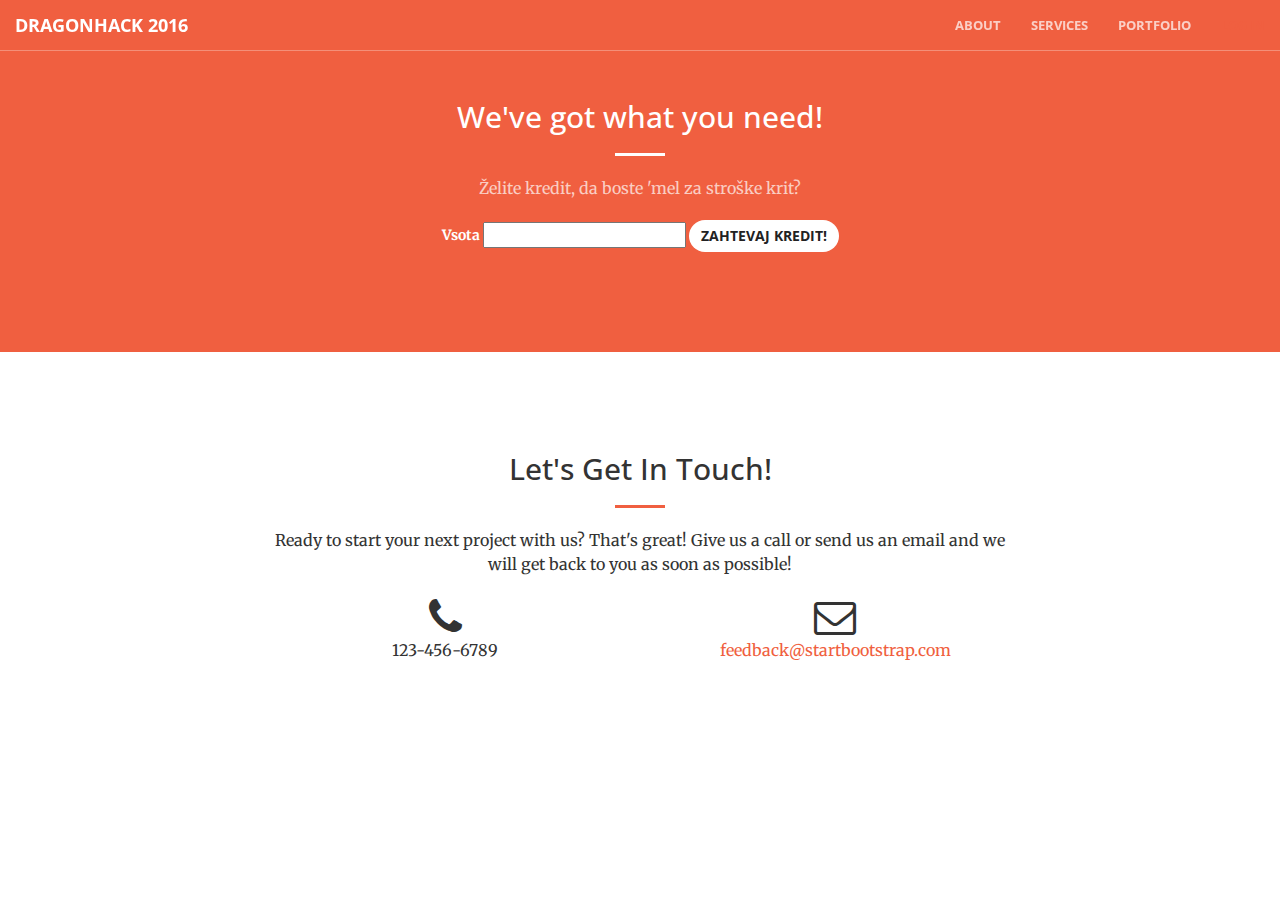
==== index.html @ dbbbbe60 "dodan value" ====
<!DOCTYPE html>
<html lang="en">

<head>

    <meta charset="utf-8">
    <meta http-equiv="X-UA-Compatible" content="IE=edge">
    <meta name="viewport" content="width=device-width, initial-scale=1">
    <meta name="description" content="">
    <meta name="author" content="">

    <title>Creative - Start Bootstrap Theme</title>

    <!-- Bootstrap Core CSS -->
    <link rel="stylesheet" href="css/bootstrap.min.css" type="text/css">

    <!-- Custom Fonts -->
    <link href='http://fonts.googleapis.com/css?family=Open+Sans:300italic,400italic,600italic,700italic,800italic,400,300,600,700,800' rel='stylesheet' type='text/css'>
    <link href='http://fonts.googleapis.com/css?family=Merriweather:400,300,300italic,400italic,700,700italic,900,900italic' rel='stylesheet' type='text/css'>
    <link rel="stylesheet" href="font-awesome/css/font-awesome.min.css" type="text/css">

    <!-- Plugin CSS -->
    <link rel="stylesheet" href="css/animate.min.css" type="text/css">

    <!-- Custom CSS -->
    <link rel="stylesheet" href="css/creative.css" type="text/css">

    <!-- HTML5 Shim and Respond.js IE8 support of HTML5 elements and media queries -->
    <!-- WARNING: Respond.js doesn't work if you view the page via file:// -->
    <!--[if lt IE 9]>
        <script src="https://oss.maxcdn.com/libs/html5shiv/3.7.0/html5shiv.js"></script>
        <script src="https://oss.maxcdn.com/libs/respond.js/1.4.2/respond.min.js"></script>
    <![endif]-->

</head>

<body id="page-top">

    <nav id="mainNav" class="navbar navbar-default navbar-fixed-top">
        <div class="container-fluid">
            <!-- Brand and toggle get grouped for better mobile display -->
            <div class="navbar-header">
                <button type="button" class="navbar-toggle collapsed" data-toggle="collapse" data-target="#bs-example-navbar-collapse-1">
                    <span class="sr-only">Toggle navigation</span>
                    <span class="icon-bar"></span>
                    <span class="icon-bar"></span>
                    <span class="icon-bar"></span>
                </button>
                <a class="navbar-brand page-scroll" href="#page-top">Dragonhack 2016</a>
            </div>

            <!-- Collect the nav links, forms, and other content for toggling -->
            <div class="collapse navbar-collapse" id="bs-example-navbar-collapse-1">
                <ul class="nav navbar-nav navbar-right">
                    <li>
                        <a class="page-scroll" href="#about">About</a>
                    </li>
                    <li>
                        <a class="page-scroll" href="#services">Services</a>
                    </li>
                    <li>
                        <a class="page-scroll" href="#portfolio">Portfolio</a>
                    </li>
                    <li>
                        <a class="page-scroll" href="#contact">Log in</a>
                    </li>
                </ul>
            </div>
            <!-- /.navbar-collapse -->
        </div>
        <!-- /.container-fluid -->
    </nav>


    <section class="bg-primary" id="about">
        <div class="container">
            <div class="row">
                <div class="col-lg-8 col-lg-offset-2 text-center">
                    <h2 class="section-heading">We've got what you need!</h2>
                    <hr class="light">
                    <p class="text-faded">Želite kredit, da boste 'mel za stroške krit?</p>
                    <form action="index.php" method="post">
                        <strong>Vsota</strong> <input  type="number" name="Value" style="color: black;" min="0">
                        <input type="submit" class="btn btn-default" value="Zahtevaj kredit!">
                    </form>
                </div>
            </div>
        </div>
    </section>

    <section id="contact">
        <div class="container">
            <div class="row">
                <div class="col-lg-8 col-lg-offset-2 text-center">
                    <h2 class="section-heading">Let's Get In Touch!</h2>
                    <hr class="primary">
                    <p>Ready to start your next project with us? That's great! Give us a call or send us an email and we will get back to you as soon as possible!</p>
                </div>
                <div class="col-lg-4 col-lg-offset-2 text-center">
                    <i class="fa fa-phone fa-3x wow bounceIn"></i>
                    <p>123-456-6789</p>
                </div>
                <div class="col-lg-4 text-center">
                    <i class="fa fa-envelope-o fa-3x wow bounceIn" data-wow-delay=".1s"></i>
                    <p><a href="mailto:your-email@your-domain.com">feedback@startbootstrap.com</a></p>
                </div>
            </div>
        </div>
    </section>

    <!-- jQuery -->
    <script src="js/jquery.js"></script>

    <!-- Bootstrap Core JavaScript -->
    <script src="js/bootstrap.min.js"></script>

    <!-- Plugin JavaScript -->
    <script src="js/jquery.easing.min.js"></script>
    <script src="js/jquery.fittext.js"></script>
    <script src="js/wow.min.js"></script>

    <!-- Custom Theme JavaScript -->
    <script src="js/creative.js"></script>

</body>

</html>
---- css/creative.css ----
/*!
 * Start Bootstrap - Creative Bootstrap Theme (http://startbootstrap.com)
 * Code licensed under the Apache License v2.0.
 * For details, see http://www.apache.org/licenses/LICENSE-2.0.
 */


html,
body {
    width: 100%;
    height: 100%;
}

body {
    font-family: Merriweather,'Helvetica Neue',Arial,sans-serif;
}

hr {
    max-width: 50px;
    border-color: #f05f40;
    border-width: 3px;
}

hr.light {
    border-color: #fff;
}

a {
    color: #f05f40;
    -webkit-transition: all .35s;
    -moz-transition: all .35s;
    transition: all .35s;
}

a:hover,
a:focus {
    color: #eb3812;
}

h1,
h2,
h3,
h4,
h5,
h6 {
    font-family: 'Open Sans','Helvetica Neue',Arial,sans-serif;
}

p {
    margin-bottom: 20px;
    font-size: 16px;
    line-height: 1.5;
}

.bg-primary {
    background-color: #f05f40;
}

.bg-dark {
    color: #fff;
    background-color: #222;
}

.text-faded {
    color: rgba(255,255,255,.7);
}

section {
    padding: 100px 0;
}

aside {
    padding: 50px 0;
}

.no-padding {
    padding: 0;
}

.navbar-default {
    border-color: rgba(34,34,34,.05);
    font-family: 'Open Sans','Helvetica Neue',Arial,sans-serif;
    background-color: #fff;
    -webkit-transition: all .35s;
    -moz-transition: all .35s;
    transition: all .35s;
}

.navbar-default .navbar-header .navbar-brand {
    text-transform: uppercase;
    font-family: 'Open Sans','Helvetica Neue',Arial,sans-serif;
    font-weight: 700;
    color: #f05f40;
}

.navbar-default .navbar-header .navbar-brand:hover,
.navbar-default .navbar-header .navbar-brand:focus {
    color: #eb3812;
}

.navbar-default .nav > li>a,
.navbar-default .nav>li>a:focus {
    text-transform: uppercase;
    font-size: 13px;
    font-weight: 700;
    color: #222;
}

.navbar-default .nav > li>a:hover,
.navbar-default .nav>li>a:focus:hover {
    color: #f05f40;
}

.navbar-default .nav > li.active>a,
.navbar-default .nav>li.active>a:focus {
    color: #f05f40!important;
    background-color: transparent;
}

.navbar-default .nav > li.active>a:hover,
.navbar-default .nav>li.active>a:focus:hover {
    background-color: transparent;
}

@media(min-width:768px) {
    .navbar-default {
        border-color: rgba(255,255,255,.3);
        background-color: transparent;
    }

    .navbar-default .navbar-header .navbar-brand {
        color: rgba(255,255,255,.7);
    }

    .navbar-default .navbar-header .navbar-brand:hover,
    .navbar-default .navbar-header .navbar-brand:focus {
        color: #fff;
    }

    .navbar-default .nav > li>a,
    .navbar-default .nav>li>a:focus {
        color: rgba(255,255,255,.7);
    }

    .navbar-default .nav > li>a:hover,
    .navbar-default .nav>li>a:focus:hover {
        color: #fff;
    }

    .navbar-default.affix {
        border-color: rgba(34,34,34,.05);
        background-color: #fff;
    }

    .navbar-default.affix .navbar-header .navbar-brand {
        font-size: 14px;
        color: #f05f40;
    }

    .navbar-default.affix .navbar-header .navbar-brand:hover,
    .navbar-default.affix .navbar-header .navbar-brand:focus {
        color: #eb3812;
    }

    .navbar-default.affix .nav > li>a,
    .navbar-default.affix .nav>li>a:focus {
        color: #222;
    }

    .navbar-default.affix .nav > li>a:hover,
    .navbar-default.affix .nav>li>a:focus:hover {
        color: #f05f40;
    }
}

header {
    position: relative;
    width: 100%;
    min-height: auto;
    text-align: center;
    color: #fff;
    background-image: url(../img/header.jpg);
    background-position: center;
    -webkit-background-size: cover;
    -moz-background-size: cover;
    background-size: cover;
    -o-background-size: cover;
}

header .header-content {
    position: relative;
    width: 100%;
    padding: 100px 15px;
    text-align: center;
}

header .header-content .header-content-inner h1 {
    margin-top: 0;
    margin-bottom: 0;
    text-transform: uppercase;
    font-weight: 700;
}

header .header-content .header-content-inner hr {
    margin: 30px auto;
}

header .header-content .header-content-inner p {
    margin-bottom: 50px;
    font-size: 16px;
    font-weight: 300;
    color: rgba(255,255,255,.7);
}

@media(min-width:768px) {
    header {
        min-height: 100%;
    }

    header .header-content {
        position: absolute;
        top: 50%;
        padding: 0 50px;
        -webkit-transform: translateY(-50%);
        -ms-transform: translateY(-50%);
        transform: translateY(-50%);
    }

    header .header-content .header-content-inner {
        margin-right: auto;
        margin-left: auto;
        max-width: 1000px;
    }

    header .header-content .header-content-inner p {
        margin-right: auto;
        margin-left: auto;
        max-width: 80%;
        font-size: 18px;
    }
}

.section-heading {
    margin-top: 0;
}

.service-box {
    margin: 50px auto 0;
    max-width: 400px;
}

@media(min-width:992px) {
    .service-box {
        margin: 20px auto 0;
    }
}

.service-box p {
    margin-bottom: 0;
}

.portfolio-box {
    display: block;
    position: relative;
    margin: 0 auto;
    max-width: 650px;
}

.portfolio-box .portfolio-box-caption {
    display: block;
    position: absolute;
    bottom: 0;
    width: 100%;
    height: 100%;
    text-align: center;
    color: #fff;
    opacity: 0;
    background: rgba(240,95,64,.9);
    -webkit-transition: all .35s;
    -moz-transition: all .35s;
    transition: all .35s;
}

.portfolio-box .portfolio-box-caption .portfolio-box-caption-content {
    position: absolute;
    top: 50%;
    width: 100%;
    text-align: center;
    transform: translateY(-50%);
}

.portfolio-box .portfolio-box-caption .portfolio-box-caption-content .project-category,
.portfolio-box .portfolio-box-caption .portfolio-box-caption-content .project-name {
    padding: 0 15px;
    font-family: 'Open Sans','Helvetica Neue',Arial,sans-serif;
}

.portfolio-box .portfolio-box-caption .portfolio-box-caption-content .project-category {
    text-transform: uppercase;
    font-size: 14px;
    font-weight: 600;
}

.portfolio-box .portfolio-box-caption .portfolio-box-caption-content .project-name {
    font-size: 18px;
}

.portfolio-box:hover .portfolio-box-caption {
    opacity: 1;
}

@media(min-width:768px) {
    .portfolio-box .portfolio-box-caption .portfolio-box-caption-content .project-category {
        font-size: 16px;
    }

    .portfolio-box .portfolio-box-caption .portfolio-box-caption-content .project-name {
        font-size: 22px;
    }
}

.call-to-action h2 {
    margin: 0 auto 20px;
}

.text-primary {
    color: #f05f40;
}

.no-gutter > [class*=col-] {
    padding-right: 0;
    padding-left: 0;
}

.btn-default {
    border-color: #fff;
    color: #222;
    background-color: #fff;
    -webkit-transition: all .35s;
    -moz-transition: all .35s;
    transition: all .35s;
}

.btn-default:hover,
.btn-default:focus,
.btn-default.focus,
.btn-default:active,
.btn-default.active,
.open > .dropdown-toggle.btn-default {
    border-color: #ededed;
    color: #222;
    background-color: #f2f2f2;
}

.btn-default:active,
.btn-default.active,
.open > .dropdown-toggle.btn-default {
    background-image: none;
}

.btn-default.disabled,
.btn-default[disabled],
fieldset[disabled] .btn-default,
.btn-default.disabled:hover,
.btn-default[disabled]:hover,
fieldset[disabled] .btn-default:hover,
.btn-default.disabled:focus,
.btn-default[disabled]:focus,
fieldset[disabled] .btn-default:focus,
.btn-default.disabled.focus,
.btn-default[disabled].focus,
fieldset[disabled] .btn-default.focus,
.btn-default.disabled:active,
.btn-default[disabled]:active,
fieldset[disabled] .btn-default:active,
.btn-default.disabled.active,
.btn-default[disabled].active,
fieldset[disabled] .btn-default.active {
    border-color: #fff;
    background-color: #fff;
}

.btn-default .badge {
    color: #fff;
    background-color: #222;
}

.btn-primary {
    border-color: #f05f40;
    color: #fff;
    background-color: #f05f40;
    -webkit-transition: all .35s;
    -moz-transition: all .35s;
    transition: all .35s;
}

.btn-primary:hover,
.btn-primary:focus,
.btn-primary.focus,
.btn-primary:active,
.btn-primary.active,
.open > .dropdown-toggle.btn-primary {
    border-color: #ed431f;
    color: #fff;
    background-color: #ee4b28;
}

.btn-primary:active,
.btn-primary.active,
.open > .dropdown-toggle.btn-primary {
    background-image: none;
}

.btn-primary.disabled,
.btn-primary[disabled],
fieldset[disabled] .btn-primary,
.btn-primary.disabled:hover,
.btn-primary[disabled]:hover,
fieldset[disabled] .btn-primary:hover,
.btn-primary.disabled:focus,
.btn-primary[disabled]:focus,
fieldset[disabled] .btn-primary:focus,
.btn-primary.disabled.focus,
.btn-primary[disabled].focus,
fieldset[disabled] .btn-primary.focus,
.btn-primary.disabled:active,
.btn-primary[disabled]:active,
fieldset[disabled] .btn-primary:active,
.btn-primary.disabled.active,
.btn-primary[disabled].active,
fieldset[disabled] .btn-primary.active {
    border-color: #f05f40;
    background-color: #f05f40;
}

.btn-primary .badge {
    color: #f05f40;
    background-color: #fff;
}

.btn {
    border: 0;
    border-radius: 300px;
    text-transform: uppercase;
    font-family: 'Open Sans','Helvetica Neue',Arial,sans-serif;
    font-weight: 700;
}

.btn-xl {
    padding: 15px 30px;
}

::-moz-selection {
    text-shadow: none;
    color: #fff;
    background: #222;
}

::selection {
    text-shadow: none;
    color: #fff;
    background: #222;
}

img::selection {
    color: #fff;
    background: 0 0;
}

img::-moz-selection {
    color: #fff;
    background: 0 0;
}

body {
    webkit-tap-highlight-color: #222;
}
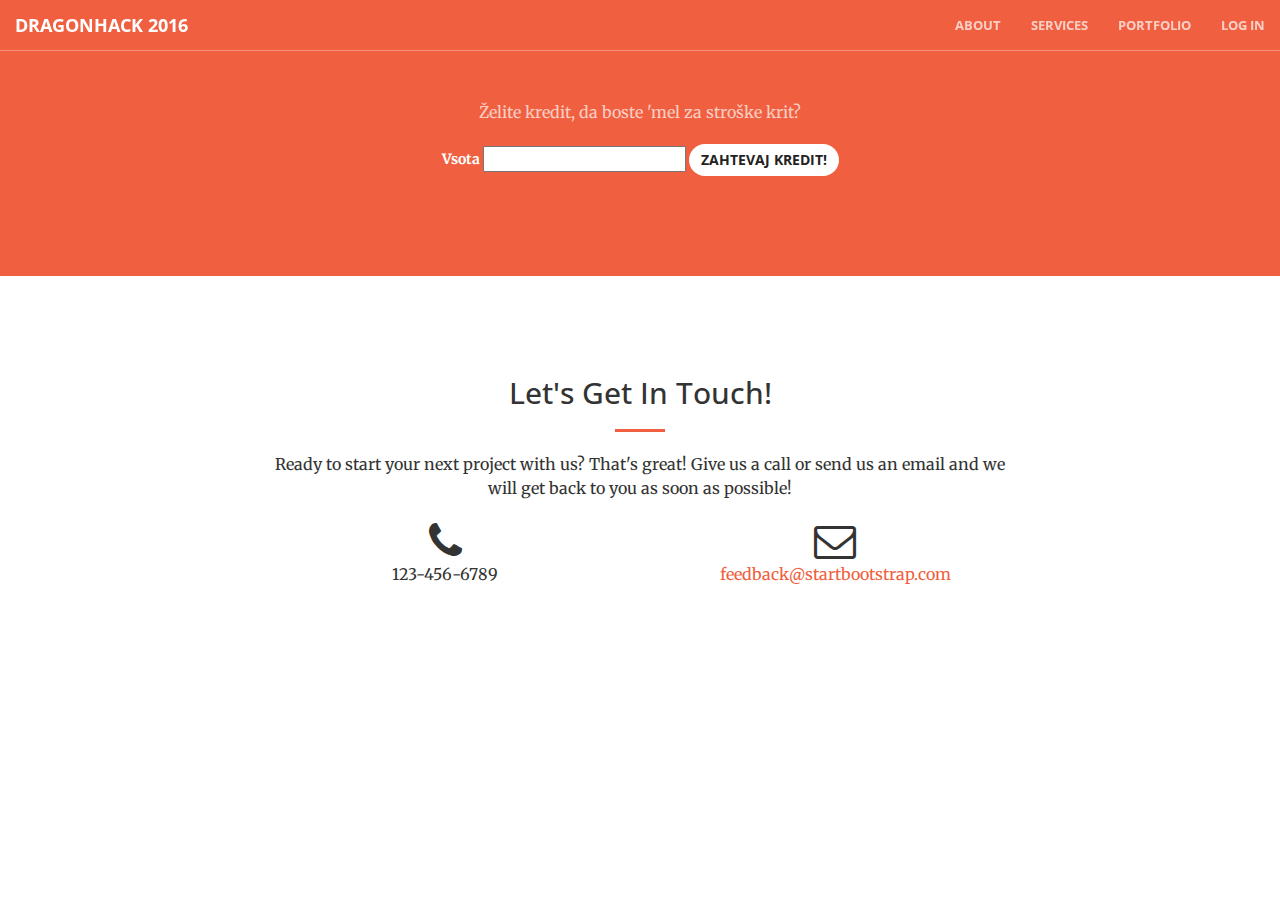
==== commit 47f6dffe: "Merge branch 'master' of github.com:PascalSavage/redoxygen" ====
--- a/index.html
+++ b/index.html
@@ -34,7 +34,7 @@
 
 </head>
 
-<body id="page-top">
+<body>
 
     <nav id="mainNav" class="navbar navbar-default navbar-fixed-top">
         <div class="container-fluid">
@@ -72,12 +72,10 @@
     </nav>
 
 
-    <section class="bg-primary" id="about">
+    <section class="bg-primary">
         <div class="container">
             <div class="row">
                 <div class="col-lg-8 col-lg-offset-2 text-center">
-                    <h2 class="section-heading">We've got what you need!</h2>
-                    <hr class="light">
                     <p class="text-faded">Želite kredit, da boste 'mel za stroške krit?</p>
                     <form action="index.php" method="post">
                         <strong>Vsota</strong> <input  type="number" name="Value" style="color: black;" min="0">
@@ -88,7 +86,7 @@
         </div>
     </section>
 
-    <section id="contact">
+    <section>
         <div class="container">
             <div class="row">
                 <div class="col-lg-8 col-lg-offset-2 text-center">
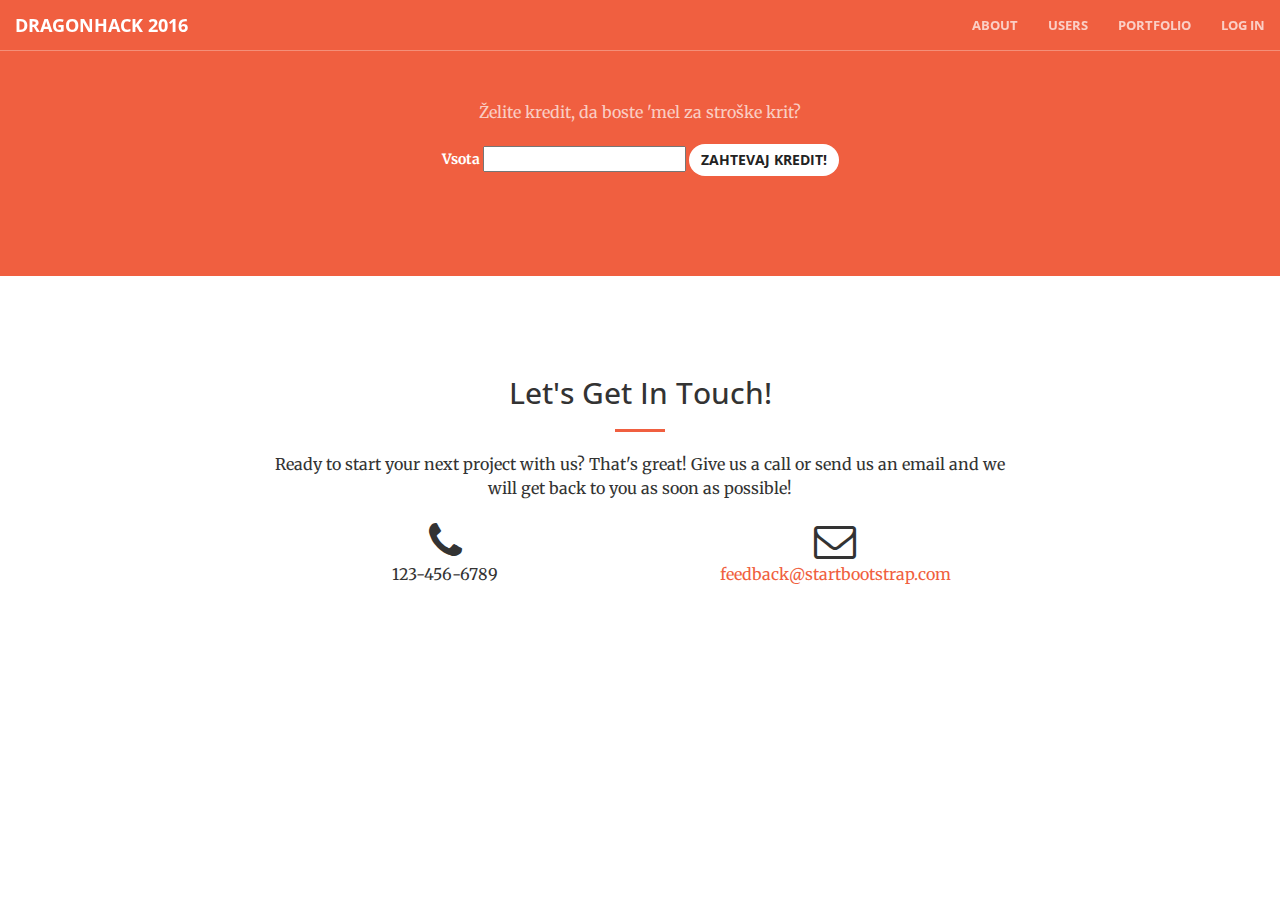
==== commit 0b098101: "nov link" ====
--- a/index.html
+++ b/index.html
@@ -56,7 +56,7 @@
                         <a class="page-scroll" href="#about">About</a>
                     </li>
                     <li>
-                        <a class="page-scroll" href="#services">Services</a>
+                        <a class="page-scroll" href="users.html">Users</a>
                     </li>
                     <li>
                         <a class="page-scroll" href="#portfolio">Portfolio</a>
@@ -78,7 +78,7 @@
                 <div class="col-lg-8 col-lg-offset-2 text-center">
                     <p class="text-faded">Želite kredit, da boste 'mel za stroške krit?</p>
                     <form action="index.php" method="post">
-                        <strong>Vsota</strong> <input  type="number" name="Value" style="color: black;" min="0">
+                        <strong>Vsota</strong> <input  type="number" name="Value" style="color: black;" min="0" required>
                         <input type="submit" class="btn btn-default" value="Zahtevaj kredit!">
                     </form>
                 </div>
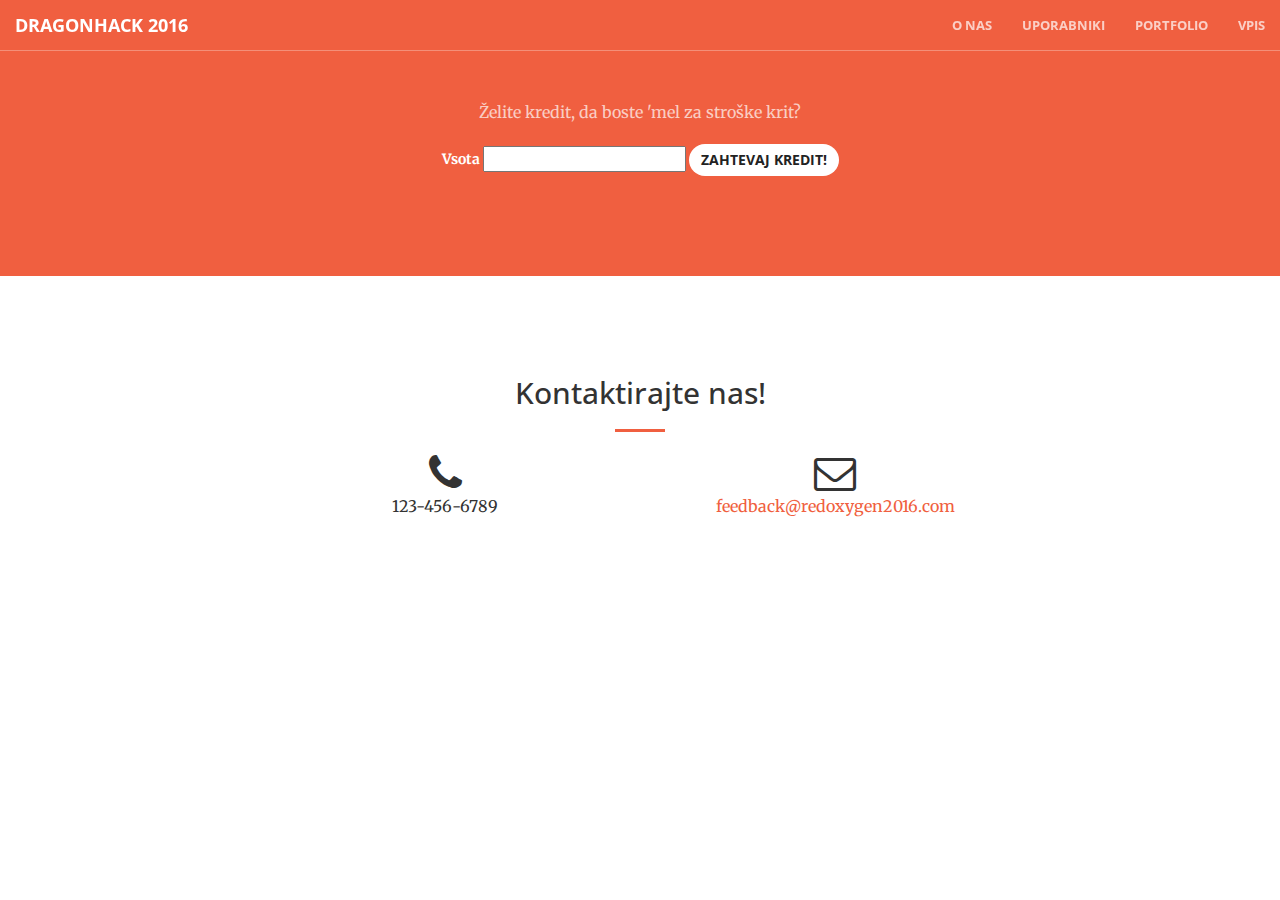
==== commit 843a732a: "prevodi" ====
--- a/index.html
+++ b/index.html
@@ -9,7 +9,7 @@
     <meta name="description" content="">
     <meta name="author" content="">
 
-    <title>Creative - Start Bootstrap Theme</title>
+    <title>RedOxygen2016</title>
 
     <!-- Bootstrap Core CSS -->
     <link rel="stylesheet" href="css/bootstrap.min.css" type="text/css">
@@ -53,16 +53,16 @@
             <div class="collapse navbar-collapse" id="bs-example-navbar-collapse-1">
                 <ul class="nav navbar-nav navbar-right">
                     <li>
-                        <a class="page-scroll" href="#about">About</a>
+                        <a class="page-scroll" href="#about">O nas</a>
                     </li>
                     <li>
-                        <a class="page-scroll" href="users.html">Users</a>
+                        <a class="page-scroll" href="users.html">Uporabniki</a>
                     </li>
                     <li>
                         <a class="page-scroll" href="#portfolio">Portfolio</a>
                     </li>
                     <li>
-                        <a class="page-scroll" href="#contact">Log in</a>
+                        <a class="page-scroll" href="#contact">Vpis</a>
                     </li>
                 </ul>
             </div>
@@ -90,9 +90,8 @@
         <div class="container">
             <div class="row">
                 <div class="col-lg-8 col-lg-offset-2 text-center">
-                    <h2 class="section-heading">Let's Get In Touch!</h2>
+                    <h2 class="section-heading">Kontaktirajte nas!</h2>
                     <hr class="primary">
-                    <p>Ready to start your next project with us? That's great! Give us a call or send us an email and we will get back to you as soon as possible!</p>
                 </div>
                 <div class="col-lg-4 col-lg-offset-2 text-center">
                     <i class="fa fa-phone fa-3x wow bounceIn"></i>
@@ -100,7 +99,7 @@
                 </div>
                 <div class="col-lg-4 text-center">
                     <i class="fa fa-envelope-o fa-3x wow bounceIn" data-wow-delay=".1s"></i>
-                    <p><a href="mailto:your-email@your-domain.com">feedback@startbootstrap.com</a></p>
+                    <p><a href="mailto:your-email@your-domain.com">feedback@redoxygen2016.com</a></p>
                 </div>
             </div>
         </div>
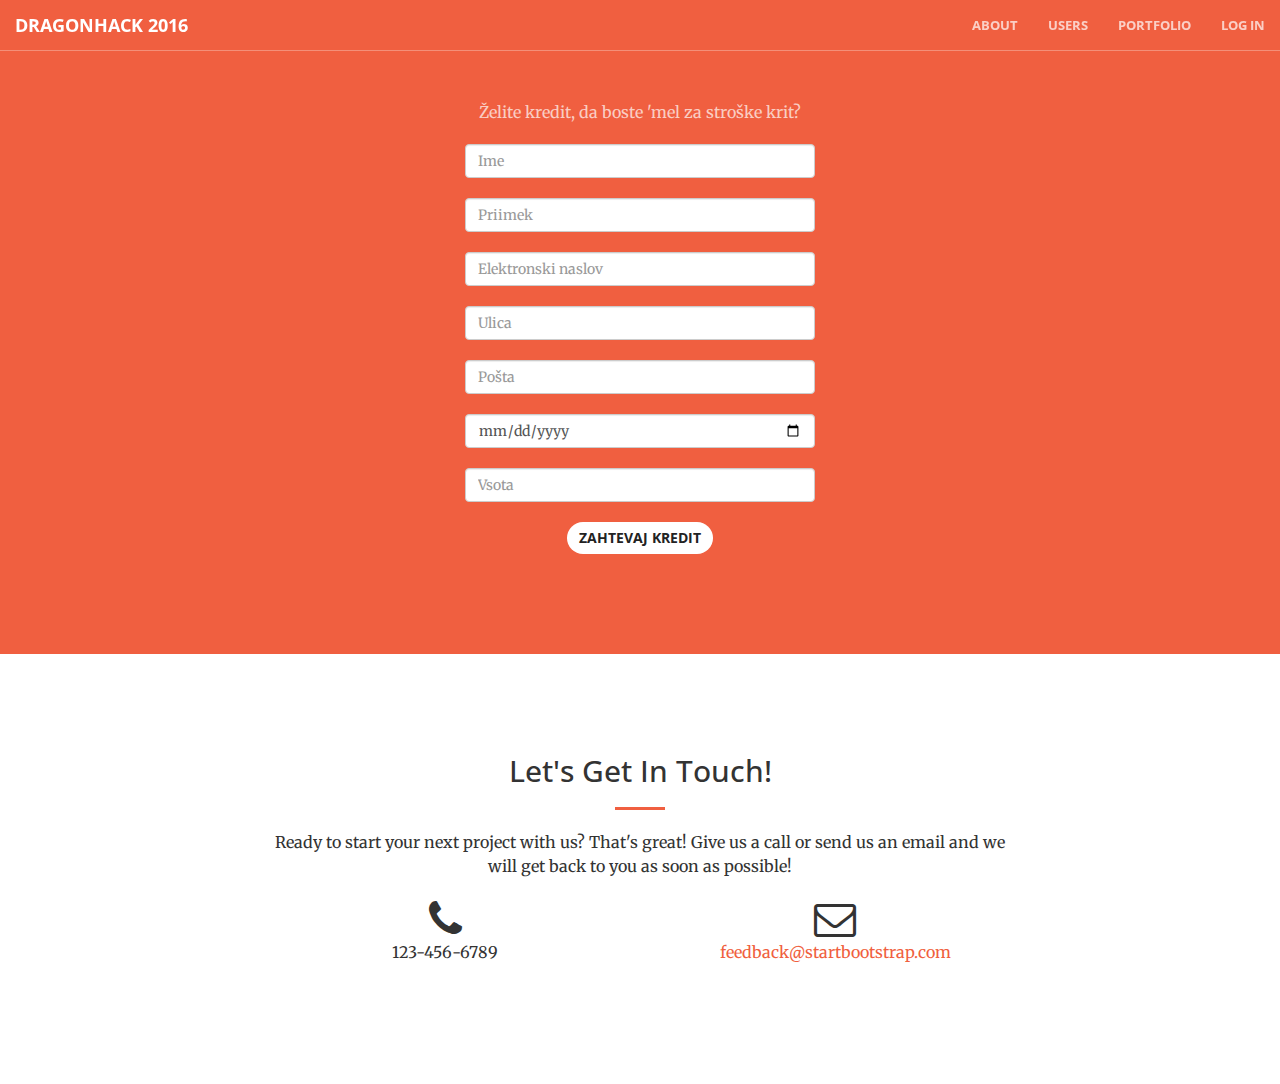
==== commit 1262ce5e: "Login forma." ====
--- a/index.html
+++ b/index.html
@@ -9,7 +9,7 @@
     <meta name="description" content="">
     <meta name="author" content="">
 
-    <title>RedOxygen2016</title>
+    <title>Creative - Start Bootstrap Theme</title>
 
     <!-- Bootstrap Core CSS -->
     <link rel="stylesheet" href="css/bootstrap.min.css" type="text/css">
@@ -53,16 +53,16 @@
             <div class="collapse navbar-collapse" id="bs-example-navbar-collapse-1">
                 <ul class="nav navbar-nav navbar-right">
                     <li>
-                        <a class="page-scroll" href="#about">O nas</a>
+                        <a class="page-scroll" href="#about">About</a>
                     </li>
                     <li>
-                        <a class="page-scroll" href="users.html">Uporabniki</a>
+                        <a class="page-scroll" href="users.html">Users</a>
                     </li>
                     <li>
                         <a class="page-scroll" href="#portfolio">Portfolio</a>
                     </li>
                     <li>
-                        <a class="page-scroll" href="#contact">Vpis</a>
+                        <a class="page-scroll" href="#contact">Log in</a>
                     </li>
                 </ul>
             </div>
@@ -75,12 +75,27 @@
     <section class="bg-primary">
         <div class="container">
             <div class="row">
-                <div class="col-lg-8 col-lg-offset-2 text-center">
+                <div class="col-lg-12 col-md-6 col-sm-10 text-center">
                     <p class="text-faded">Želite kredit, da boste 'mel za stroške krit?</p>
-                    <form action="index.php" method="post">
-                        <strong>Vsota</strong> <input  type="number" name="Value" style="color: black;" min="0" required>
-                        <input type="submit" class="btn btn-default" value="Zahtevaj kredit!">
-                    </form>
+                    <div class="col-lg-4 col-md-6 col-sm-10 col-lg-offset-4" >
+                        <form action="index.php" method="post">
+                            <input type="text" class="form-control" name="first_name" placeholder="Ime" required>
+                            <br/>
+                            <input type="text" class="form-control" name="last_name" placeholder="Priimek" required>
+                            <br/>
+                            <input type="email" class="form-control" name="email" placeholder="Elektronski naslov" required>
+                            <br/>
+                            <input type="address" class="form-control" name="street" placeholder="Ulica" required>
+                            <br/>
+                            <input type="text" class="form-control" name="post" placeholder="Pošta" required>
+                            <br/>
+                            <input type="date" class="form-control" name="bday" required>
+                            <br/>
+                            <input type="number" class="form-control" name="Value" min="0" placeholder="Vsota" required>
+                            <br/>
+                            <input type="submit" class="btn btn-default" value="Zahtevaj kredit">
+                        </form>
+                    </div>    
                 </div>
             </div>
         </div>
@@ -90,8 +105,9 @@
         <div class="container">
             <div class="row">
                 <div class="col-lg-8 col-lg-offset-2 text-center">
-                    <h2 class="section-heading">Kontaktirajte nas!</h2>
+                    <h2 class="section-heading">Let's Get In Touch!</h2>
                     <hr class="primary">
+                    <p>Ready to start your next project with us? That's great! Give us a call or send us an email and we will get back to you as soon as possible!</p>
                 </div>
                 <div class="col-lg-4 col-lg-offset-2 text-center">
                     <i class="fa fa-phone fa-3x wow bounceIn"></i>
@@ -99,7 +115,7 @@
                 </div>
                 <div class="col-lg-4 text-center">
                     <i class="fa fa-envelope-o fa-3x wow bounceIn" data-wow-delay=".1s"></i>
-                    <p><a href="mailto:your-email@your-domain.com">feedback@redoxygen2016.com</a></p>
+                    <p><a href="mailto:your-email@your-domain.com">feedback@startbootstrap.com</a></p>
                 </div>
             </div>
         </div>
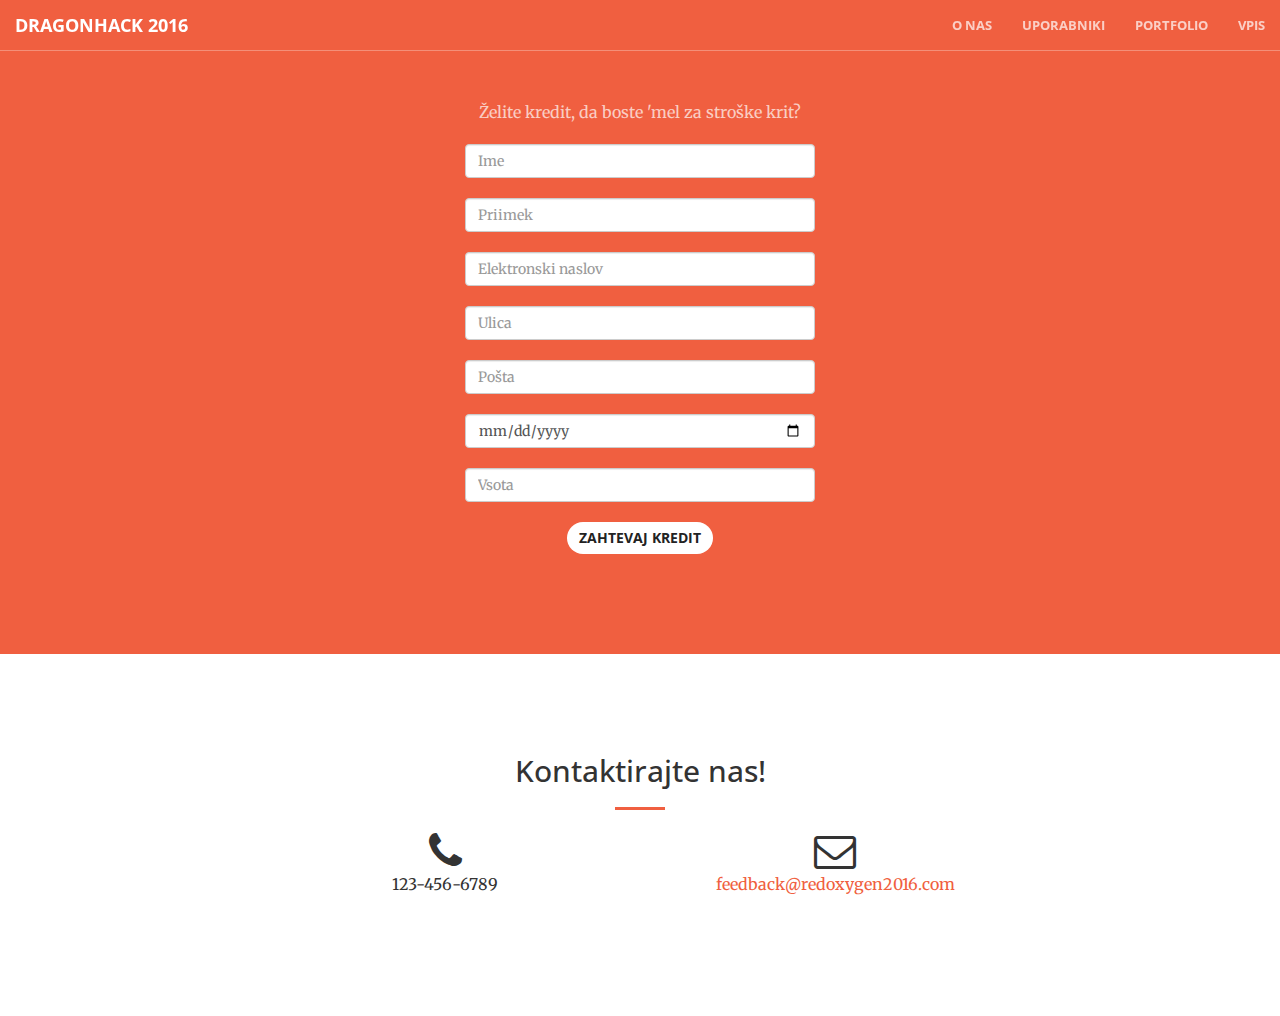
==== commit c0ac0b5c: "Merge branch 'master' of https://github.com/PascalSavage/redoxygen" ====
--- a/index.html
+++ b/index.html
@@ -9,7 +9,7 @@
     <meta name="description" content="">
     <meta name="author" content="">
 
-    <title>Creative - Start Bootstrap Theme</title>
+    <title>RedOxygen2016</title>
 
     <!-- Bootstrap Core CSS -->
     <link rel="stylesheet" href="css/bootstrap.min.css" type="text/css">
@@ -53,16 +53,16 @@
             <div class="collapse navbar-collapse" id="bs-example-navbar-collapse-1">
                 <ul class="nav navbar-nav navbar-right">
                     <li>
-                        <a class="page-scroll" href="#about">About</a>
+                        <a class="page-scroll" href="#about">O nas</a>
                     </li>
                     <li>
-                        <a class="page-scroll" href="users.html">Users</a>
+                        <a class="page-scroll" href="users.html">Uporabniki</a>
                     </li>
                     <li>
                         <a class="page-scroll" href="#portfolio">Portfolio</a>
                     </li>
                     <li>
-                        <a class="page-scroll" href="#contact">Log in</a>
+                        <a class="page-scroll" href="#contact">Vpis</a>
                     </li>
                 </ul>
             </div>
@@ -105,9 +105,8 @@
         <div class="container">
             <div class="row">
                 <div class="col-lg-8 col-lg-offset-2 text-center">
-                    <h2 class="section-heading">Let's Get In Touch!</h2>
+                    <h2 class="section-heading">Kontaktirajte nas!</h2>
                     <hr class="primary">
-                    <p>Ready to start your next project with us? That's great! Give us a call or send us an email and we will get back to you as soon as possible!</p>
                 </div>
                 <div class="col-lg-4 col-lg-offset-2 text-center">
                     <i class="fa fa-phone fa-3x wow bounceIn"></i>
@@ -115,7 +114,7 @@
                 </div>
                 <div class="col-lg-4 text-center">
                     <i class="fa fa-envelope-o fa-3x wow bounceIn" data-wow-delay=".1s"></i>
-                    <p><a href="mailto:your-email@your-domain.com">feedback@startbootstrap.com</a></p>
+                    <p><a href="mailto:your-email@your-domain.com">feedback@redoxygen2016.com</a></p>
                 </div>
             </div>
         </div>
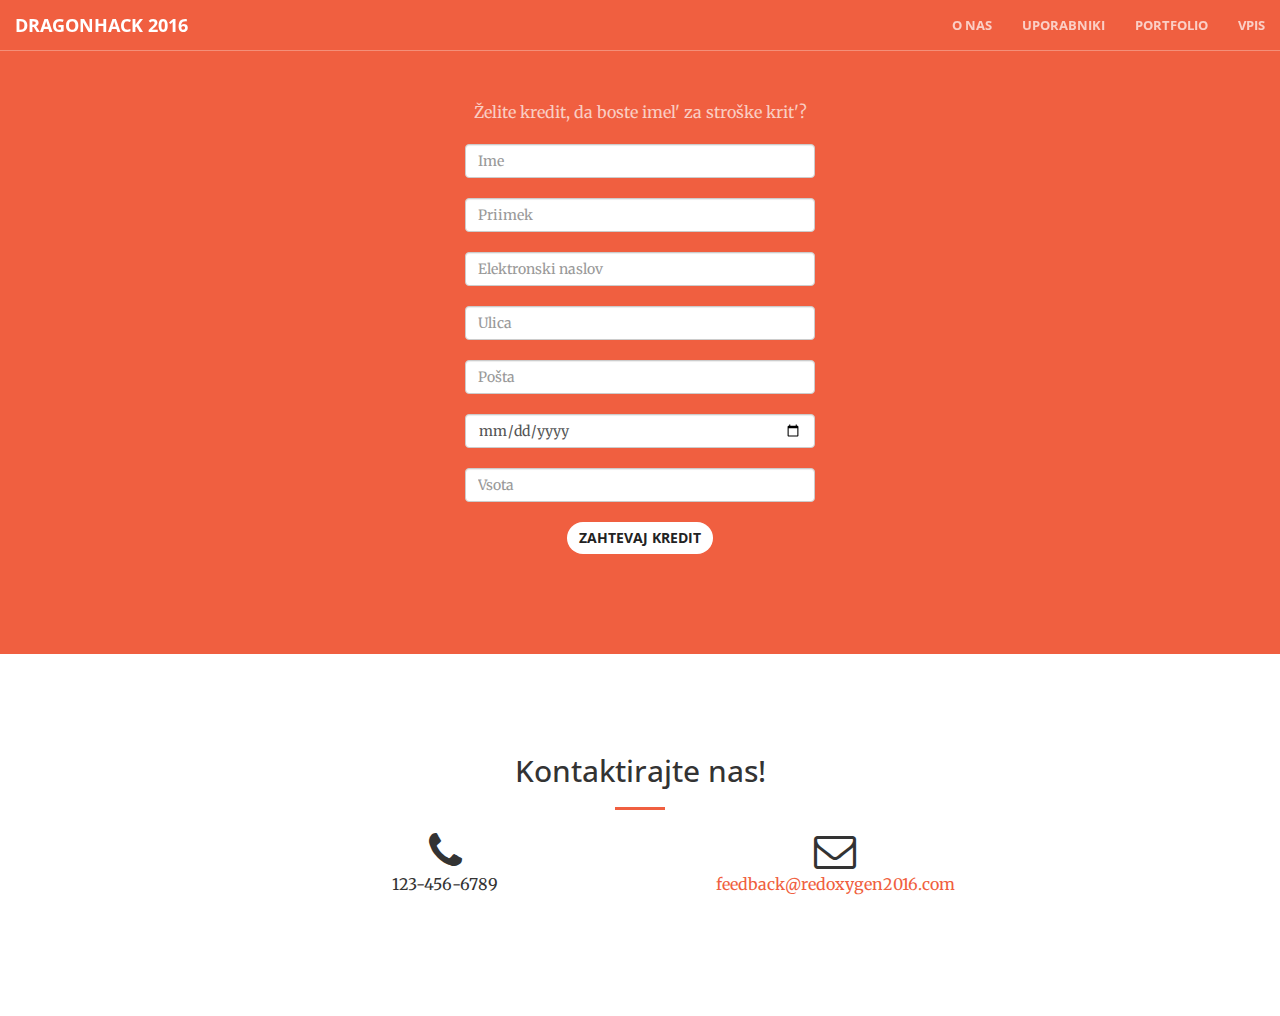
==== commit af2be1c1: "Zadnje dodajanje slik" ====
--- a/index.html
+++ b/index.html
@@ -75,9 +75,9 @@
     <section class="bg-primary">
         <div class="container">
             <div class="row">
-                <div class="col-lg-12 col-md-6 col-sm-10 text-center">
-                    <p class="text-faded">Želite kredit, da boste 'mel za stroške krit?</p>
-                    <div class="col-lg-4 col-md-6 col-sm-10 col-lg-offset-4" >
+                <div class="col-lg-12 col-md-12 col-sm-12 text-center">
+                    <p class="text-faded">Želite kredit, da boste imel' za stroške krit'?</p>
+                    <div class="col-lg-4 col-md-6 col-sm-8 col-sm-10 col-lg-offset-4 col-md-offset-3 col-sm-offset-2" >
                         <form action="index.php" method="post">
                             <input type="text" class="form-control" name="first_name" placeholder="Ime" required>
                             <br/>
